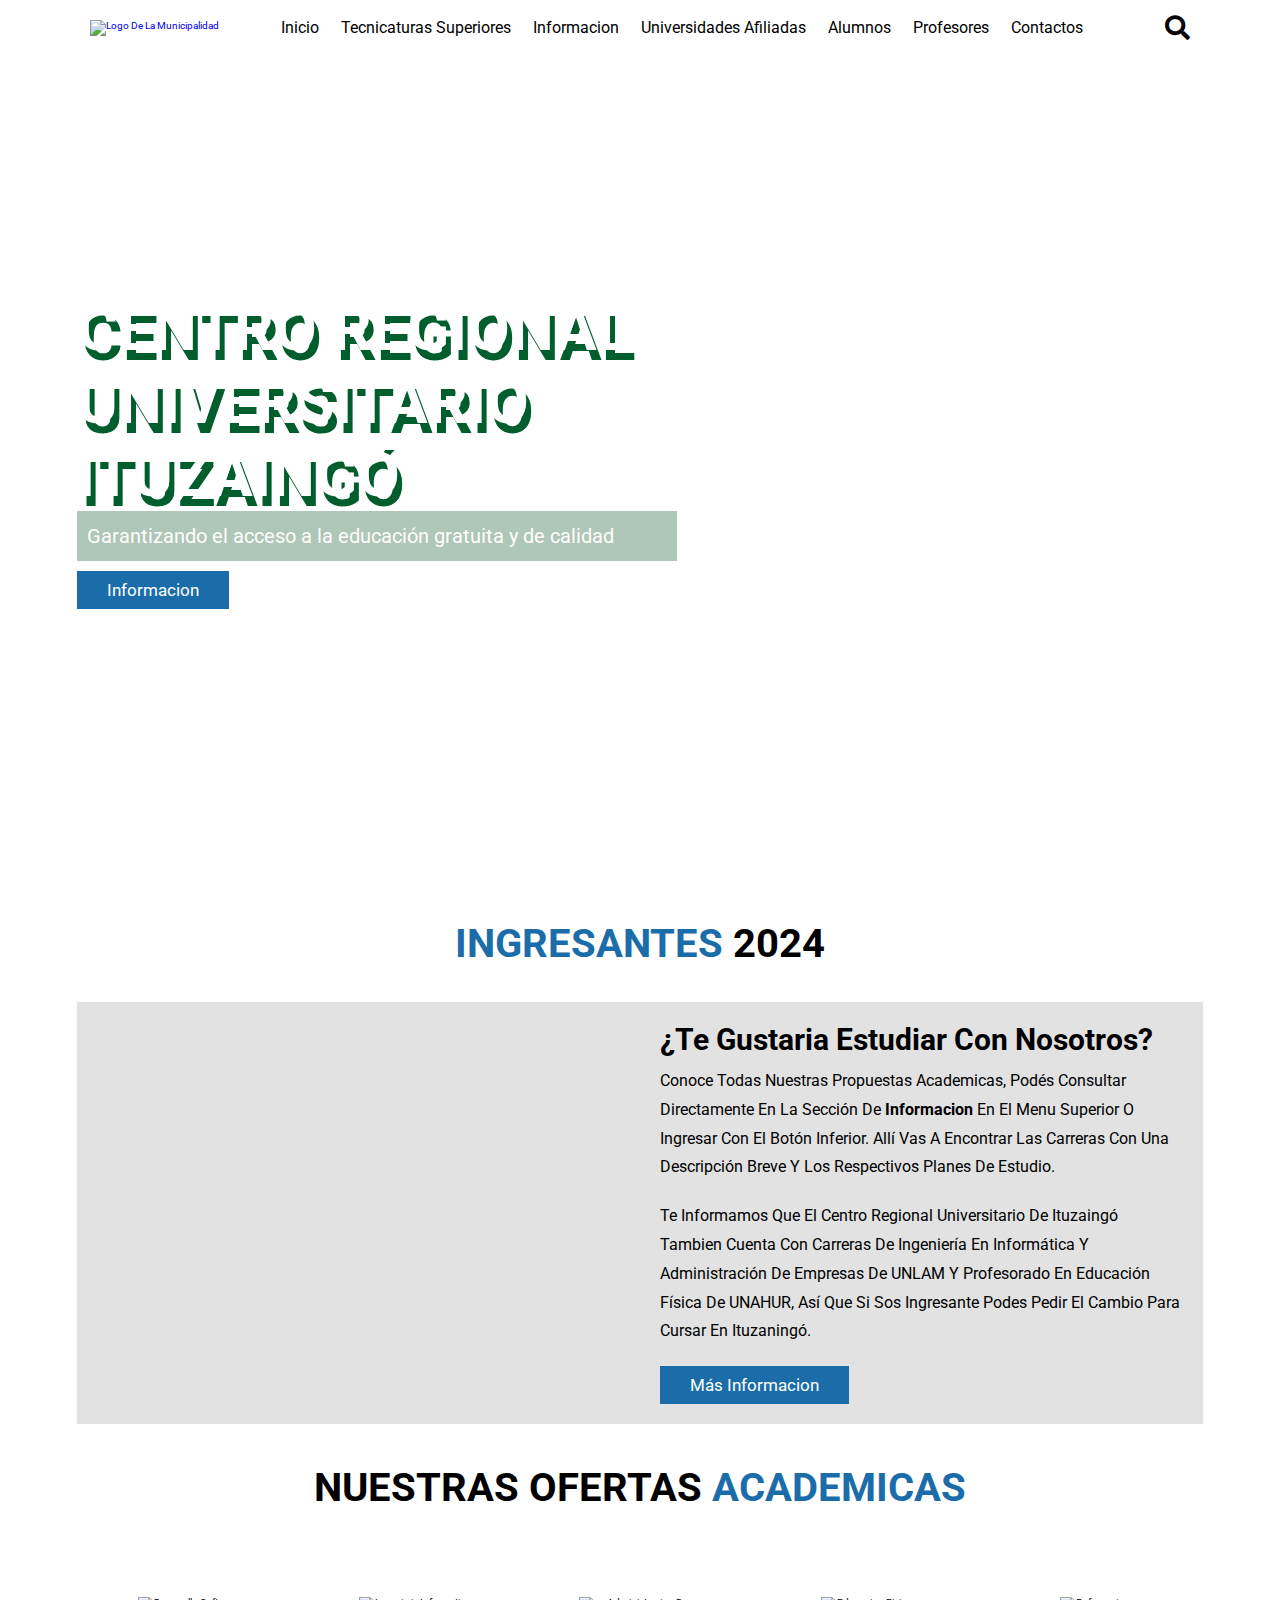
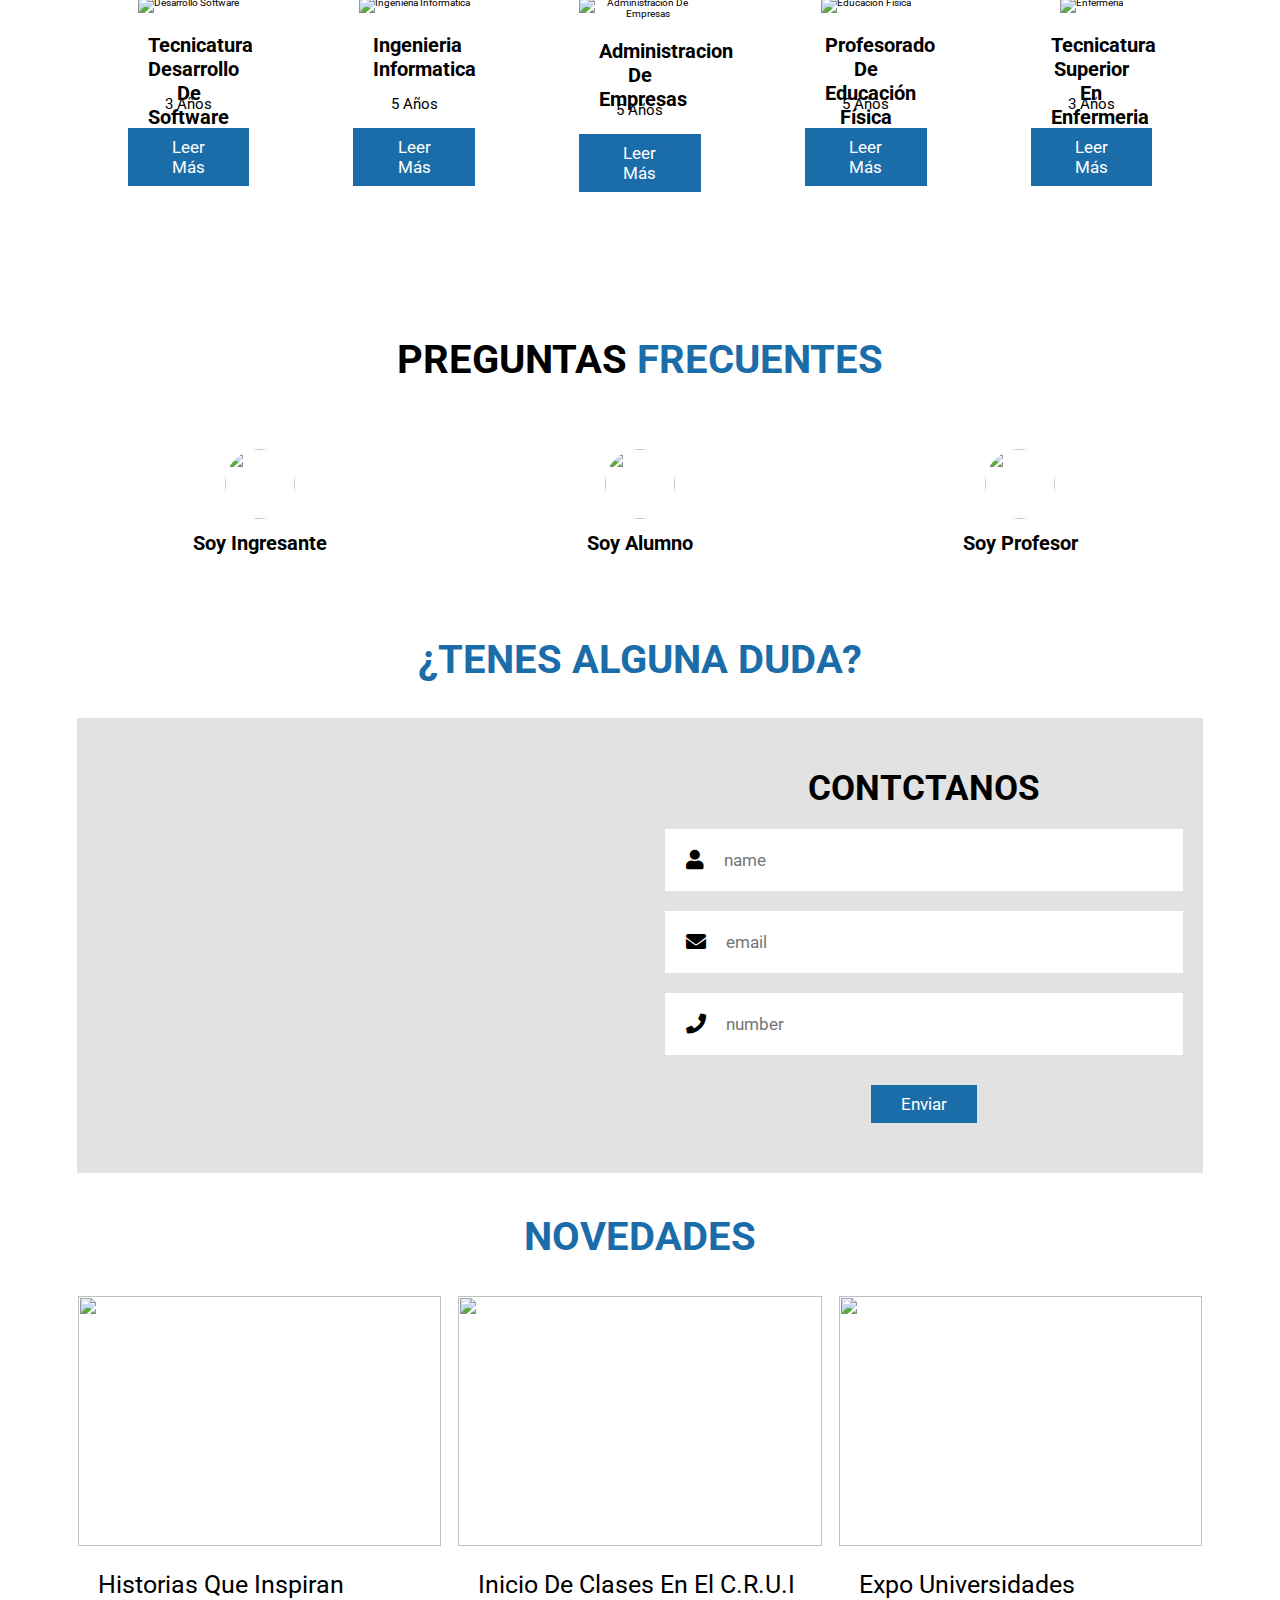
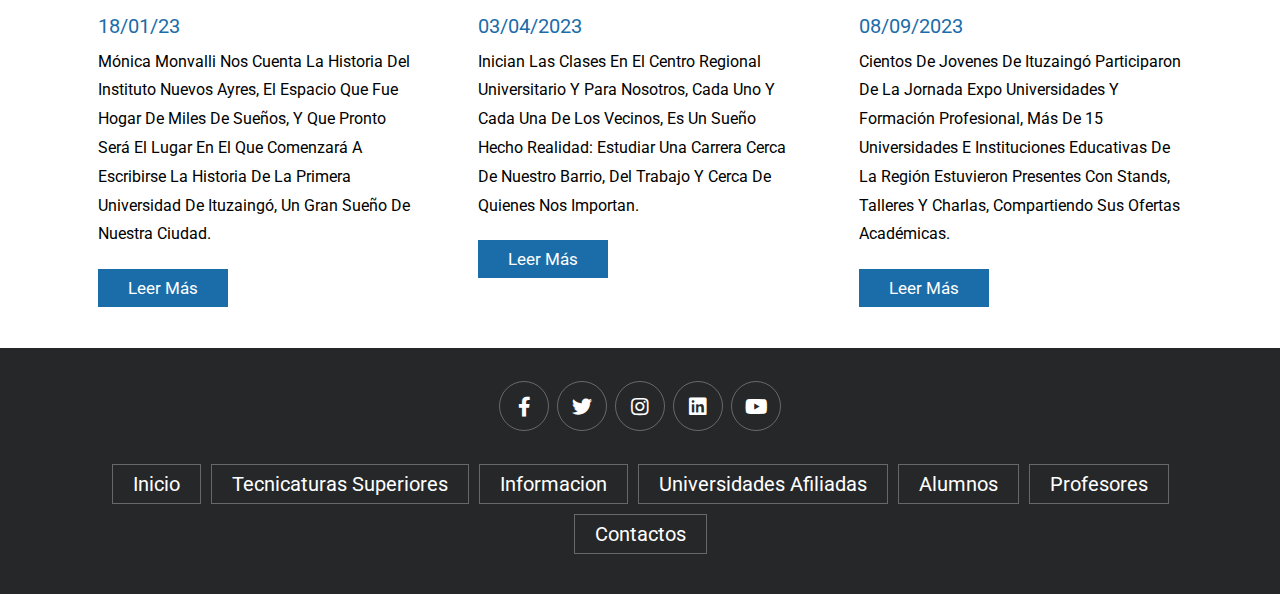
==== index.html @ 2aca9560 "commit" ====
<!DOCTYPE html>
<html lang="en">
<head>
    <meta charset="UTF-8">
    <meta name="viewport" content="width=device-width, initial-scale=1.0">
    <title>Centro Regional Universitario Ituzaingo</title>

    <link rel="stylesheet" href="https://cdnjs.cloudflare.com/ajax/libs/font-awesome/5.15.4/css/all.min.css">
    <link rel="stylesheet" href="style.css">
    <link rel="stylesheet" href="https://icofont.com/license/">

</head>
<body>
    
<header class="header">

    <a href="#" class="logo">
        <img src="images/escudo.png" alt=" logo de la municipalidad">
    </a>

    <nav class="navbar">
        <a href="#home">Inicio</a>
        <a href="#tec">Tecnicaturas superiores</a>
        <a href="#info">Informacion</a>
        <a href="#univ">Universidades afiliadas</a>
        <a href="#alum">Alumnos</a>
        <a href="#prof">Profesores</a>
        <a href="#contact">Contactos</a>
       
    </nav>

    <div class="icons">
        <div class="fas fa-search" id="search-btn"></div>
        <div class="fas fa-bars" id="menu-btn"></div>
    </div>

    <div class="search-form">
        <input type="search" id="search-box" placeholder="¿Qué estas buscando?">
        <label for="search-box" class="fas fa-search"></label>
    </div>


</header>


<section class="home" id="home">

    <div class="content">
        <h3>CENTRO REGIONAL UNIVERSITARIO ITUZAINGÓ</h3>
        <p>Garantizando el acceso a la educación gratuita y de calidad</p>
        <a href="#" class="btn">Informacion</a>
    </div>

</section>


<section class="about" id="about">

    <h1 class="heading"> <span>Ingresantes</span> 2024 </h1>

    <div class="row">

        <div class="image">
            <img src="images/universidad_itu.jpeg" alt="">
        </div>

        <div class="content">
            <h3>¿Te gustaria estudiar con nosotros?</h3>
           
            <p>Conoce todas nuestras propuestas academicas, podés consultar directamente en la sección de <strong>Informacion</strong> en el menu superior o ingresar con el botón inferior. Allí vas a encontrar las carreras con una descripción breve y los respectivos planes de estudio.</p>
            <p>Te informamos que El Centro Regional Universitario de Ituzaingó tambien cuenta con carreras de Ingeniería en Informática y Administración de Empresas de UNLAM y Profesorado en Educación Física de UNAHUR, así que si sos ingresante podes pedir el cambio para cursar en Ituzaningó.</p>
            <a href="#" class="btn">Más informacion</a>
        </div>

    </div>

</section>


<section class="menu" id="menu">

    <h1 class="heading"> Nuestras Ofertas <span>Academicas</span> </h1>

    <div class="box-container">

        <div class="box">
            <img src="images/Desarrollo-de-software-metodologias-importantes-1024x683.jpg" alt="desarrollo software">
            <h3>Tecnicatura Desarrollo de Software</h3>
            <div class="price">3 años</div>
            <a href="#" class="btn">Leer más</a>
        </div>

        <div class="box">
            <img src="images/informatica.jpg" alt="ingenieria informatica">
            <h3>Ingenieria Informatica</h3>
            <div class="price">5 años</div>
            <a href="#" class="btn">Leer más</a>
        </div>

        <div class="box">
            <img src="images/administracion_de_empresas_01.jpg" alt="administracion de empresas">
            <h3>Administracion de Empresas</h3>
            <div class="price">5 años</div>
            <a href="#" class="btn">Leer más</a>
        </div>

        <div class="box">
            <img src="images/edu_fisica.jpg" alt="educacion fisica">
            <h3>Profesorado de educación física</h3>
            <div class="price"> 5 años</div>
            <a href="#" class="btn">Leer más</a>
        </div>

        <div class="box">
            <img src="images/enfermeria.jpg" alt="enfermeria">
            <h3>Tecnicatura Superior en Enfermeria</h3>
            <div class="price">3 años</div>
            <a href="#" class="btn">Leer más</a>
        </div>

  
    </div>

</section>



<section class="quest" id="quest">

    <h1 class="heading"> Preguntas <span>Frecuentes</span> </h1>

    <div class="box-container">

        <div class="box">
          
            <img src="images/read-book-alt.svg" class="user" alt="">
            <h3>Soy Ingresante</h3>
        
        </div>

        <div class="box">
            
            <img src="images/group-students.svg" class="user" alt="">
            <h3>Soy Alumno</h3>
       
        </div>
        
        <div class="box">
           
            <img src="images/woman-in-glasses.svg" class="user" alt="">
            <h3>Soy Profesor</h3>
            
        </div>

    </div>

</section>


<section class="contact" id="contact">

    <h1 class="heading"> <span>¿Tenes alguna duda?</span> </h1>

    <div class="row">

        <iframe class="map" src="https://www.google.com/maps/embed?pb=!1m23!1m12!1m3!1d14733.018375419146!2d-58.663216619312585!3d-34.66968406580504!2m3!1f0!2f0!3f0!3m2!1i1024!2i768!4f13.1!4m8!3e6!4m0!4m5!1s0x95bcc0a1c0153b65%3A0x8a739911364ba4b1!2sLos%20Pozos%20268%2C%20Ituzaing%C3%B3%2C%20Provincia%20de%20Buenos%20Aires!3m2!1d-34.6630073!2d-58.667338!5e0!3m2!1ses-419!2sar!4v1698204479807!5m2!1ses-419!2sar" width="600" height="450" style="border:0;" allowfullscreen="" loading="lazy" referrerpolicy="no-referrer-when-downgrade"></iframe>
      
        <form action="">
            <h3>Contctanos</h3>
            <div class="inputBox">
                <span class="fas fa-user"></span>
                <input type="text" placeholder="name">
            </div>
            <div class="inputBox">
                <span class="fas fa-envelope"></span>
                <input type="email" placeholder="email">
            </div>
            <div class="inputBox">
                <span class="fas fa-phone"></span>
                <input type="number" placeholder="number">
            </div>
            <input type="submit" value="enviar" class="btn">
        </form>

    </div>

</section>


<section class="news" id="news">

    <h1 class="heading"> <span>Novedades</span> </h1>

    <div class="box-container">

        <div class="box">
            <div class="image">
                <img src="images/historia_univ.png" alt="">
            </div>
            <div class="content">
                <a href="#" class="title">Historias que inspiran</a>
                <span>18/01/23</span>
                <p>Mónica Monvalli nos cuenta la historia del Instituto Nuevos Ayres, el espacio que fue hogar de miles de sueños, y que pronto será el lugar en el que comenzará a escribirse la historia de la primera Universidad de Ituzaingó, un gran sueño de nuestra ciudad.</p>
                <a href="#" class="btn">Leer más</a>
            </div>
        </div>

        <div class="box">
            <div class="image">
                <img src="images/crui.jpg" alt="">
            </div>
            <div class="content">
                <a href="#" class="title">Inicio de clases en el C.R.U.I</a>
                <span>03/04/2023</span>
                <p>Inician las clases en el Centro Regional Universitario y para nosotros, cada uno y cada una de los vecinos, es un sueño hecho realidad: estudiar una carrera cerca de nuestro barrio, del trabajo y cerca de quienes nos importan.</p>
                <a href="#" class="btn">Leer más</a>
            </div>
        </div>

        <div class="box">
            <div class="image">
                <img src="images/EXPO.jpeg" alt="">
            </div>
            <div class="content">
                <a href="#" class="title">Expo Universidades</a>
                <span>08/09/2023</span>
                <p> Cientos de jovenes de Ituzaingó participaron de la jornada Expo Universidades y Formación Profesional, más de 15 universidades e instituciones educativas de la región estuvieron presentes con stands, talleres y charlas, compartiendo sus ofertas académicas.</p>
                <a href="#" class="btn">Leer más</a>
            </div>
        </div>

    </div>

</section>



<section class="footer">

    <div class="share">
        <a href="#" class="fab fa-facebook-f"></a>
        <a href="#" class="fab fa-twitter"></a>
        <a href="#" class="fab fa-instagram"></a>
        <a href="#" class="fab fa-linkedin"></a>
        <a href="#" class="fab fa-youtube"></a>
    </div>

    <div class="links">
        <a href="#home">Inicio</a>
        <a href="#tec">Tecnicaturas superiores</a>
        <a href="#info">Informacion</a>
        <a href="#univ">Universidades afiliadas</a>
        <a href="#alum">Alumnos</a>
        <a href="#prof">Profesores</a>
        <a href="#contact">Contactos</a>
       
    </div>

   

</section>



<script src="app.js"></script>

</body>
</html>
---- style.css ----
@import url('https://fonts.googleapis.com/css2?family=Roboto:wght@100;300;400;500;700&display=swap');

:root{
    --main-color:rgb(27, 109, 169);
    --white:#e0e0e0ee;
    --bg:#ffffff;
    --border:.1rem solid rgba(255,255,255,.3);
}

*{
    font-family: 'Roboto', sans-serif;
    margin:0; padding:0;
    box-sizing: border-box;
    outline: none; border:none;
    text-decoration: none;
    text-transform: capitalize;
    transition: .2s linear;
}

html{
    font-size: 62.5%;
    overflow-x: hidden;
    scroll-padding-top: 9rem;
    scroll-behavior: smooth;
}

html::-webkit-scrollbar{
    width: .8rem;
}

html::-webkit-scrollbar-track{
    background: transparent;
}

html::-webkit-scrollbar-thumb{
    background: #fff;
    border-radius: 5rem;
}

body{
    background: var(--bg);
}

section{
    padding:2rem 6%;
}

.heading{
    text-align: center;
    color:#000000;
    text-transform: uppercase;
    padding-bottom: 3.5rem;
    font-size: 4rem;
}

.heading span{
    color:var(--main-color);
    text-transform: uppercase;
}

.btn{
    margin-top: 1rem;
    display: inline-block;
    padding:.9rem 3rem;
    font-size: 1.7rem;
    color:#ffffff;
    background: var(--main-color);
    cursor: pointer;
}

.btn:hover{
    letter-spacing: .2rem;
    background-color:  #75b32a;
}

.header{
    background: var(--bg);
    display: flex;
    align-items: center;
    justify-content: space-between;
    padding:1.5rem 7%;
    border-bottom: var(--border);
    position: fixed;
    top:0; left: 0; right: 0;
    z-index: 1000;
}

.header .logo img{
    height: 6rem;
}

.header .navbar a{
    margin:0 1rem;
    font-size: 1.6rem;
    color:#000000;
}

.header .navbar a:hover{
    color:var(--main-color);
    border-bottom: .1rem solid var(--main-color);
    padding-bottom: .5rem;
}

.header .icons div{
    color:#000000;
    cursor: pointer;
    font-size: 2.5rem;
    margin-left: 2rem;
}

.header .icons div:hover{
    color:var(--main-color);
}

#menu-btn{
    display: none;
}

.header .search-form{
    position: absolute;
    top:115%; right: 7%;
    background: #fff;
    width: 50rem;
    height: 5rem;
    display: flex;
    align-items: center;
    transform: scaleY(0);
    transform-origin: top;
}

.header .search-form.active{
    transform: scaleY(1);
}

.header .search-form input{
    height: 100%;
    width: 100%;
    font-size: 1.6rem;
    color:var(--white);
    padding:1rem;
    text-transform: none;
}

.header .search-form label{
    cursor: pointer;
    font-size: 2.2rem;
    margin-right: 1.5rem;
    color:var(--white);
}

.header .search-form label:hover{
    color:var(--main-color);
}



.home{
    min-height: 100vh;
    display: flex;
    align-items: center;
    background:url(../images/univ_portada.png) no-repeat;
    background-size: cover;
    background-position: center;
}

.home .content{
    max-width: 60rem;
   
}

.home .content h3{
    font-size: 6.2rem;
    text-transform:uppercase;
    text-shadow: 5px 10px  #005d2c;
    color:#fff;
   
}

.home .content p{
    font-size: 2rem;
    text-transform:initial;
    line-height: 1.5;
    padding:1rem ;
    color:#fffcfc;
    background-color: rgba(2, 82, 35, 0.322);
    
}

.about .row{
    display: flex;
    align-items: center;
    background:var(--white);
    flex-wrap: wrap;
}

.about .row .image{
    flex:1 1 45rem;
}

.about .row .image img{
    width: 100%;
}
.about .row .content{
    flex:1 1 45rem;
    padding:2rem;
}

.about .row .content h3{
    font-size: 3rem;
    color:#000000;
}

.about .row .content p{
    font-size: 1.6rem;
    color:#000000;
    padding:1rem 0;
    line-height: 1.8;
}

.menu .box-container{
    display: grid;
    grid-template-columns: repeat(auto-fit, minmax(20rem, 1fr));
    gap:.2rem;
  
}

.menu .box-container .box{
    padding:5rem;
    text-align: center;
    border:var(--border);
    overflow: hidden;
  
}

.menu .box-container .box img{
    height: 12rem;
  
}

.menu .box-container .box h3{
    color:#000000;
    font-size: 2rem;
    padding:2rem;
    box-sizing: content-box;
    height: 15%;
    text-align: center;
}

.menu .box-container .box .price{
    color:#000000;
    font-size: 1.5rem;
    padding:.5rem 0;
    
}    


.quest .box-container{
    display: grid;
    grid-template-columns: repeat(auto-fit, minmax(30rem, 1fr));
    gap:1.5rem;
    cursor: pointer;
}

.quest .box-container .box{
    border:var(--border);
    text-align: center;
    padding:3rem 2rem;
}

.quest .box-container .box p{
    font-size: 1.5rem;
    line-height: 1.8;
    color:#ccc;
    padding:2rem 0;
}

.quest .box-container .box .user{
    height: 7rem;
    width: 7rem;
    border-radius: 50%;
    object-fit: cover;
}

.quest .box-container .box h3{
    padding:1rem 0;
    font-size: 2rem;
    color:#000000;
}



.contact .row{
    display: flex;
    background:var(--white);
    flex-wrap: wrap;
    gap:1rem;
}

.contact .row .map{
    flex:1 1 45rem;
    width: 100%;
    object-fit: cover;
}

.contact .row form{
    flex:1 1 45rem;
    padding:5rem 2rem;
    text-align: center;
}

.contact .row form h3{
    text-transform: uppercase;
    font-size: 3.5rem;
    color: #000000;
}

.contact .row form .inputBox{
    display: flex;
    align-items: center;
    margin-top: 2rem;
    margin-bottom: 2rem;
    background:var(--bg);
    border:var(--border);
}

.contact .row form .inputBox span{
    color:#000000;
    font-size: 2rem;
    padding-left: 2rem;
}

.contact .row form .inputBox input{
    width: 100%;
    padding:2rem;
    font-size: 1.7rem;
    color:#000000;
    text-transform: none;
    background:none;
}

.news .box-container{
    display: grid;
    grid-template-columns: repeat(auto-fit, minmax(30rem, 1fr));
    gap:1.5rem;
}

.news .box-container .box{
    border:var(--border);    
}

.news .box-container .box .image{
    height: 25rem;
    overflow:hidden;
    width: 100%;
}

.news .box-container .box .image img{
    height: 100%;
    object-fit: cover;
    width: 100%;
}

.news .box-container .box:hover .image img{
    transform: scale(1.2);
}

.news .box-container .box .content{
    padding:2rem;
}

.news .box-container .box .content .title{
    font-size: 2.5rem;
    line-height: 1.5;
    color:#000000;
}

.news .box-container .box .content .title:hover{
    color:var(--main-color);
}

.news .box-container .box .content span{
    color:var(--main-color);
    display: block;
    padding-top: 1rem;
    font-size: 2rem;
}

.news .box-container .box .content p{
    font-size: 1.6rem;
    line-height: 1.8;
    color:#000000;
    padding:1rem 0;
}

.footer{
    background:rgb(38, 39, 41);
    text-align: center;
}

.footer .share{
    padding:1rem 0;
}

.footer .share a{
    height: 5rem;
    width: 5rem;
    line-height: 5rem;
    font-size: 2rem;
    color:#fff;
    border:var(--border);
    margin:.3rem;
    border-radius: 50%;
}

.footer .share a:hover{
    background-color: var(--main-color);
}

.footer .links{
    display: flex;
    justify-content: center;
    flex-wrap: wrap;
    padding:2rem 0;
    gap:1rem;
}

.footer .links a{
    padding:.7rem 2rem;
    color:#fff;
    border:var(--border);
    font-size: 2rem;
}

.footer .links a:hover{
    background:var(--main-color);
}

.footer .credit{
    font-size: 2rem;
    color:#fff;
    font-weight: lighter;
    padding:1.5rem;
}

.footer .credit span{
    color:var(--main-color);
}













/* media queries  */
@media (max-width:991px){

    html{
        font-size: 55%;
    }

    .header{
        padding:1.5rem 2rem;
    }

    section{
        padding:2rem;
    }
    

}

@media (max-width:768px){

    #menu-btn{
        display: inline-block;
    }

    .header .navbar{
        position: absolute;
        top:100%; right: -100%;
        background: #fff;
        width: 30rem;
        height: calc(100vh - 9.5rem);
    }

    .header .navbar.active{
        right:0;
    }

    .header .navbar a{
        color:var(--white);
        display: block;
        margin:1.5rem;
        padding:.5rem;
        font-size: 2rem;
    }

    .header .search-form{
        width: 90%;
        right: 2rem;
    }

    .home{
        background-position: left;
        justify-content: center;
        text-align: center;
    }

    .home .content h3{
        font-size: 4.5rem;
    }

    .home .content p{
        font-size: 1.5rem;
    }

}

@media (max-width:450px){

    html{
        font-size: 50%;
    }

}
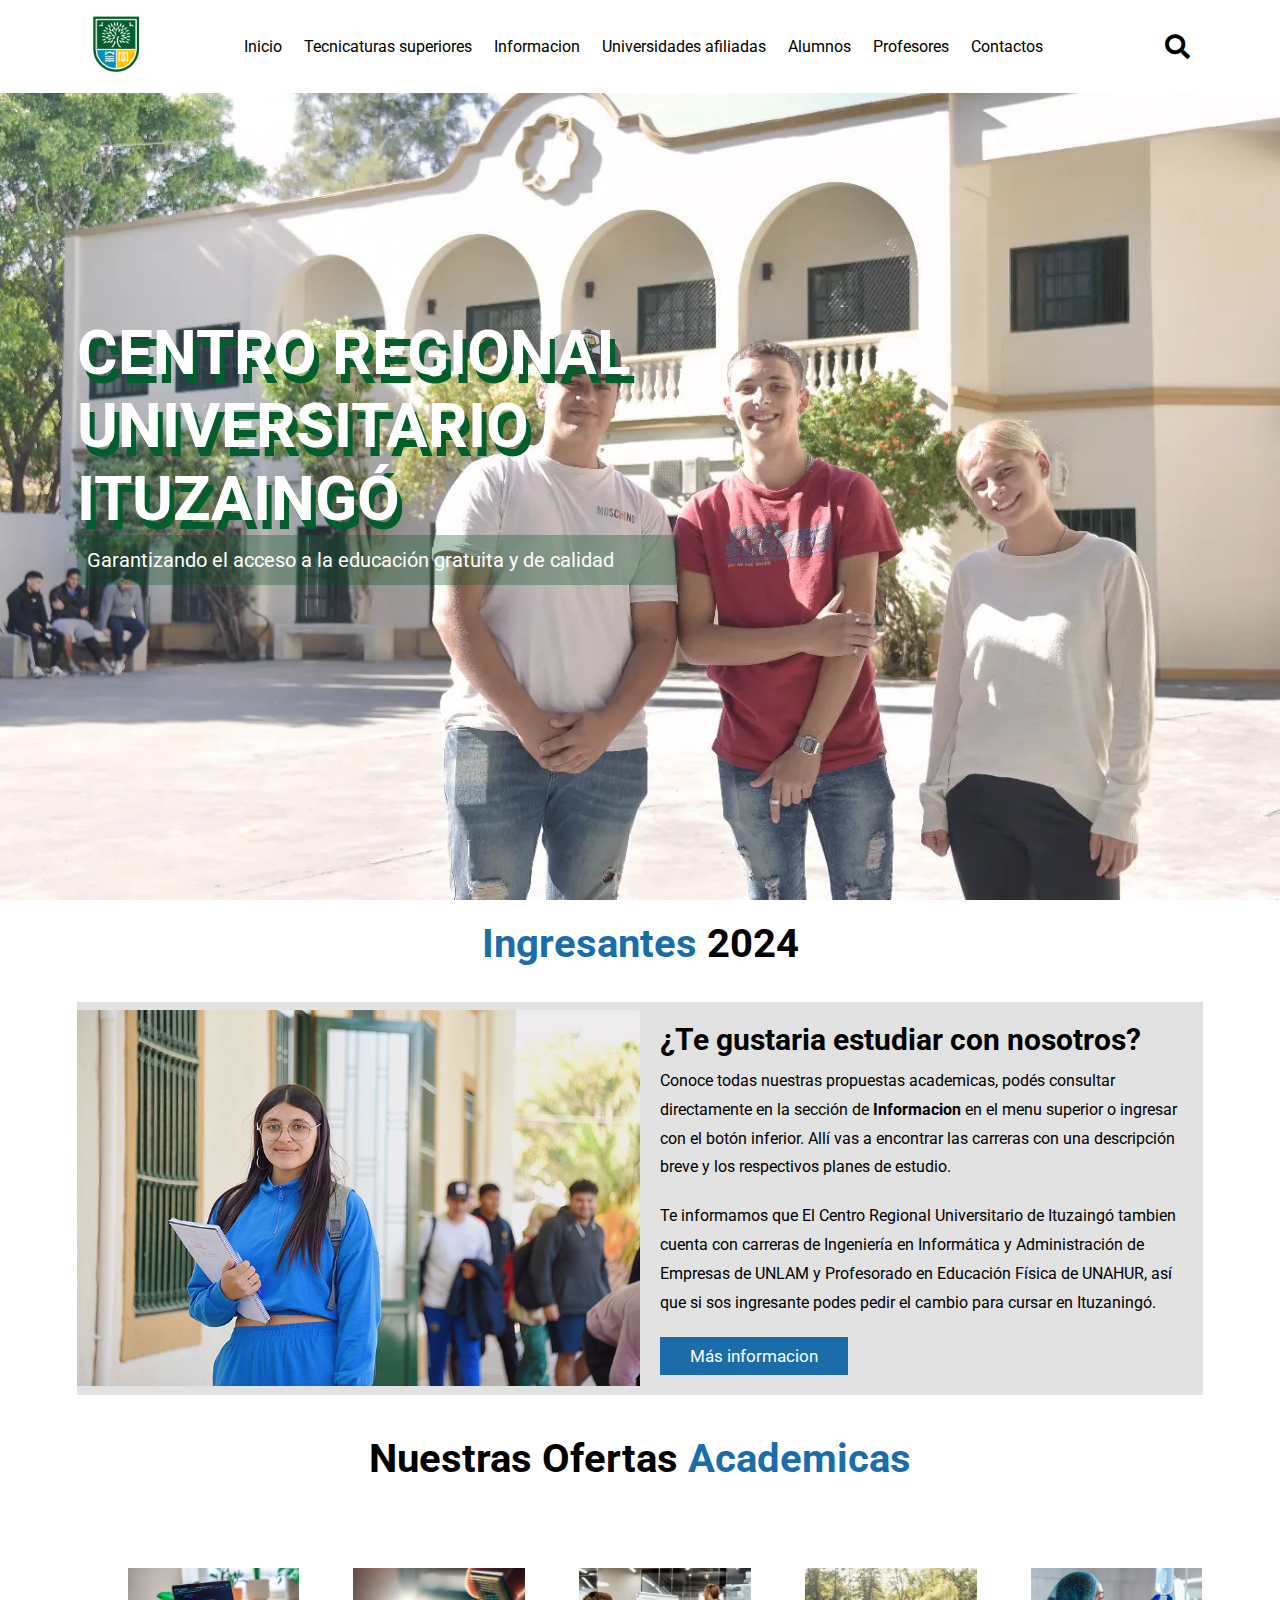
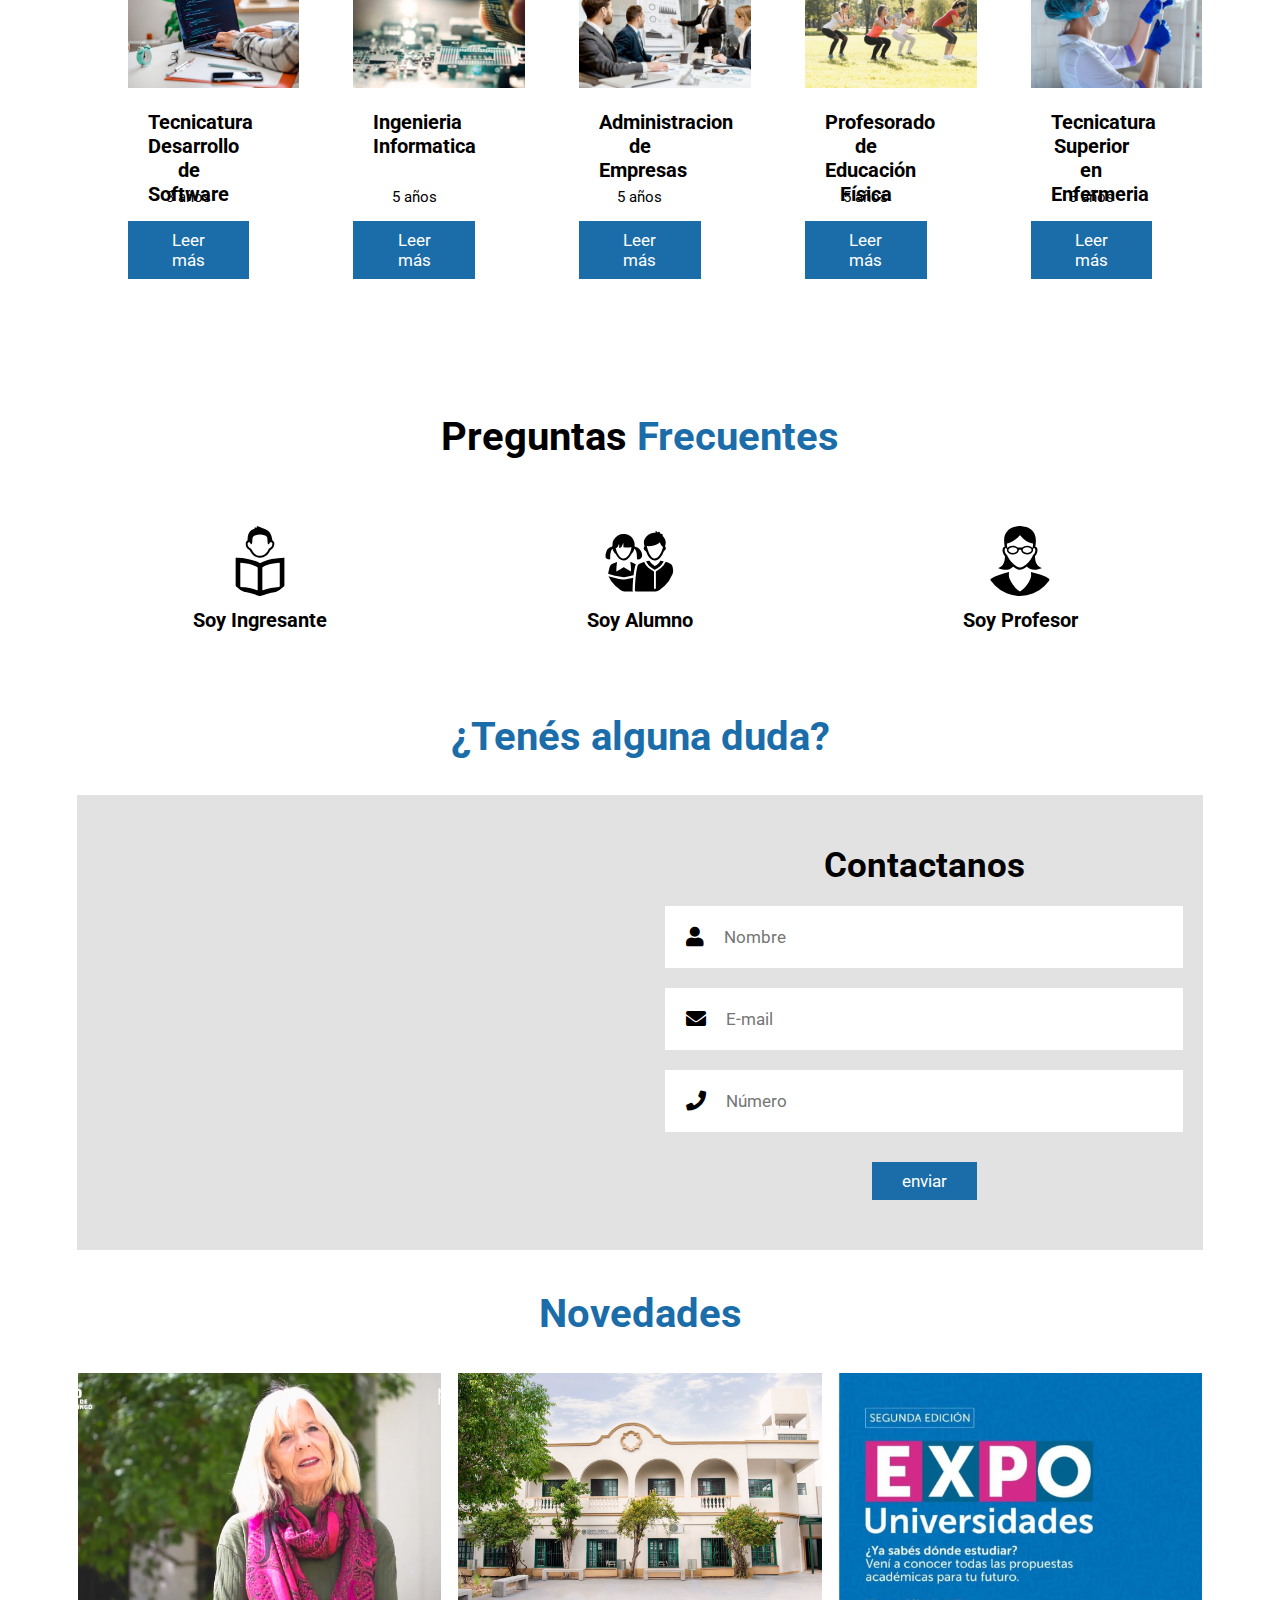
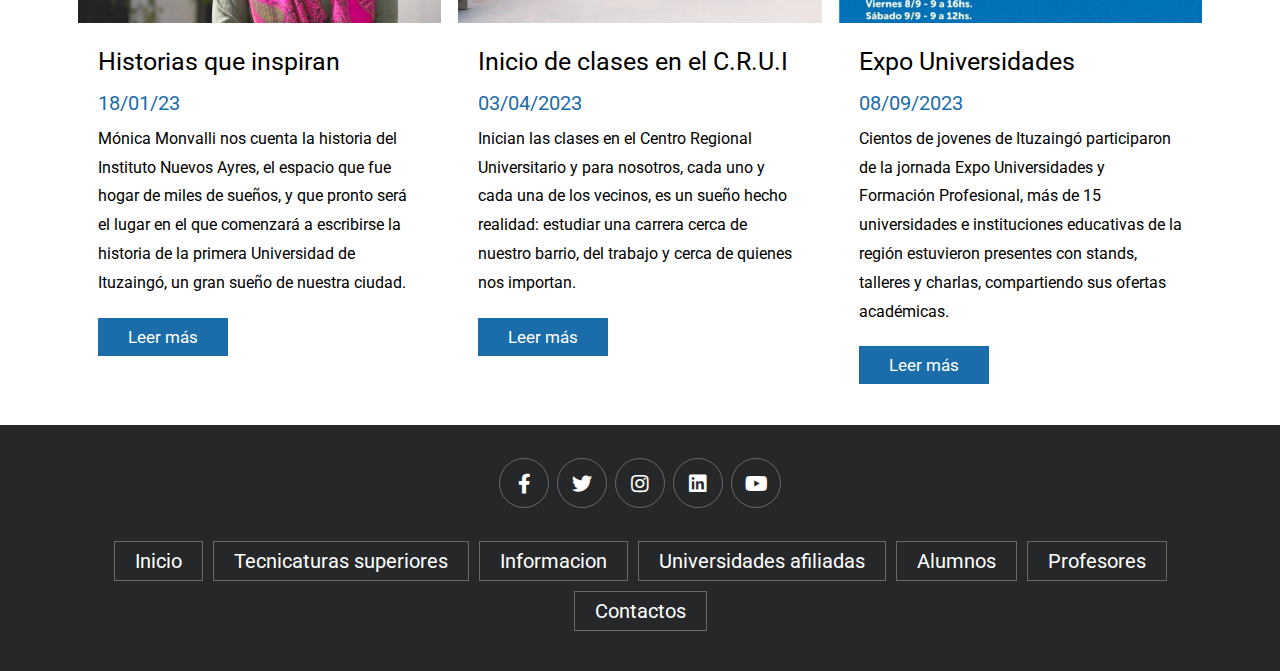
==== commit ee7dad51: "salve" ====
--- a/index.html
+++ b/index.html
@@ -3,7 +3,7 @@
 <head>
     <meta charset="UTF-8">
     <meta name="viewport" content="width=device-width, initial-scale=1.0">
-    <title>Centro Regional Universitario Ituzaingo</title>
+    <title>Centro Regional Universitario Ituzaingó</title>
 
     <link rel="stylesheet" href="https://cdnjs.cloudflare.com/ajax/libs/font-awesome/5.15.4/css/all.min.css">
     <link rel="stylesheet" href="style.css">
@@ -14,19 +14,18 @@
     
 <header class="header">
 
-    <a href="#" class="logo">
+    <a href="index.html" class="logo">
         <img src="images/escudo.png" alt=" logo de la municipalidad">
     </a>
 
     <nav class="navbar">
         <a href="#home">Inicio</a>
-        <a href="#tec">Tecnicaturas superiores</a>
-        <a href="#info">Informacion</a>
-        <a href="#univ">Universidades afiliadas</a>
+        <a href="tecnicaturas.html">Tecnicaturas superiores</a>
+        <a href="informacion.html">Informacion</a>
+        <a href="universidades-afiliadas.html">Universidades afiliadas</a>
         <a href="#alum">Alumnos</a>
         <a href="#prof">Profesores</a>
         <a href="#contact">Contactos</a>
-       
     </nav>
 
     <div class="icons">
@@ -48,7 +47,7 @@
     <div class="content">
         <h3>CENTRO REGIONAL UNIVERSITARIO ITUZAINGÓ</h3>
         <p>Garantizando el acceso a la educación gratuita y de calidad</p>
-        <a href="#" class="btn">Informacion</a>
+     
     </div>
 
 </section>
@@ -69,7 +68,7 @@
            
             <p>Conoce todas nuestras propuestas academicas, podés consultar directamente en la sección de <strong>Informacion</strong> en el menu superior o ingresar con el botón inferior. Allí vas a encontrar las carreras con una descripción breve y los respectivos planes de estudio.</p>
             <p>Te informamos que El Centro Regional Universitario de Ituzaingó tambien cuenta con carreras de Ingeniería en Informática y Administración de Empresas de UNLAM y Profesorado en Educación Física de UNAHUR, así que si sos ingresante podes pedir el cambio para cursar en Ituzaningó.</p>
-            <a href="#" class="btn">Más informacion</a>
+            <a href="informacion.html" class="btn">Más informacion</a>
         </div>
 
     </div>
@@ -106,7 +105,7 @@
 
         <div class="box">
             <img src="images/edu_fisica.jpg" alt="educacion fisica">
-            <h3>Profesorado de educación física</h3>
+            <h3>Profesorado de Educación Física</h3>
             <div class="price"> 5 años</div>
             <a href="#" class="btn">Leer más</a>
         </div>
@@ -159,25 +158,25 @@
 
 <section class="contact" id="contact">
 
-    <h1 class="heading"> <span>¿Tenes alguna duda?</span> </h1>
+    <h1 class="heading"> <span>¿Tenés alguna duda?</span> </h1>
 
     <div class="row">
 
         <iframe class="map" src="https://www.google.com/maps/embed?pb=!1m23!1m12!1m3!1d14733.018375419146!2d-58.663216619312585!3d-34.66968406580504!2m3!1f0!2f0!3f0!3m2!1i1024!2i768!4f13.1!4m8!3e6!4m0!4m5!1s0x95bcc0a1c0153b65%3A0x8a739911364ba4b1!2sLos%20Pozos%20268%2C%20Ituzaing%C3%B3%2C%20Provincia%20de%20Buenos%20Aires!3m2!1d-34.6630073!2d-58.667338!5e0!3m2!1ses-419!2sar!4v1698204479807!5m2!1ses-419!2sar" width="600" height="450" style="border:0;" allowfullscreen="" loading="lazy" referrerpolicy="no-referrer-when-downgrade"></iframe>
       
         <form action="">
-            <h3>Contctanos</h3>
+            <h3>Contactanos</h3>
             <div class="inputBox">
                 <span class="fas fa-user"></span>
-                <input type="text" placeholder="name">
+                <input type="text" placeholder="Nombre">
             </div>
             <div class="inputBox">
                 <span class="fas fa-envelope"></span>
-                <input type="email" placeholder="email">
+                <input type="email" placeholder="E-mail">
             </div>
             <div class="inputBox">
                 <span class="fas fa-phone"></span>
-                <input type="number" placeholder="number">
+                <input type="number" placeholder="Número">
             </div>
             <input type="submit" value="enviar" class="btn">
         </form>
@@ -198,7 +197,7 @@
                 <img src="images/historia_univ.png" alt="">
             </div>
             <div class="content">
-                <a href="#" class="title">Historias que inspiran</a>
+                <a href="novedades.html" class="title">Historias que inspiran</a>
                 <span>18/01/23</span>
                 <p>Mónica Monvalli nos cuenta la historia del Instituto Nuevos Ayres, el espacio que fue hogar de miles de sueños, y que pronto será el lugar en el que comenzará a escribirse la historia de la primera Universidad de Ituzaingó, un gran sueño de nuestra ciudad.</p>
                 <a href="#" class="btn">Leer más</a>
@@ -210,7 +209,7 @@
                 <img src="images/crui.jpg" alt="">
             </div>
             <div class="content">
-                <a href="#" class="title">Inicio de clases en el C.R.U.I</a>
+                <a href="novedades.html" class="title">Inicio de clases en el C.R.U.I</a>
                 <span>03/04/2023</span>
                 <p>Inician las clases en el Centro Regional Universitario y para nosotros, cada uno y cada una de los vecinos, es un sueño hecho realidad: estudiar una carrera cerca de nuestro barrio, del trabajo y cerca de quienes nos importan.</p>
                 <a href="#" class="btn">Leer más</a>
@@ -222,10 +221,10 @@
                 <img src="images/EXPO.jpeg" alt="">
             </div>
             <div class="content">
-                <a href="#" class="title">Expo Universidades</a>
+                <a href="novedades.html" class="title">Expo Universidades</a>
                 <span>08/09/2023</span>
                 <p> Cientos de jovenes de Ituzaingó participaron de la jornada Expo Universidades y Formación Profesional, más de 15 universidades e instituciones educativas de la región estuvieron presentes con stands, talleres y charlas, compartiendo sus ofertas académicas.</p>
-                <a href="#" class="btn">Leer más</a>
+                <a href="#contact" class="btn">Leer más</a>
             </div>
         </div>
 
@@ -246,10 +245,10 @@
     </div>
 
     <div class="links">
-        <a href="#home">Inicio</a>
-        <a href="#tec">Tecnicaturas superiores</a>
-        <a href="#info">Informacion</a>
-        <a href="#univ">Universidades afiliadas</a>
+        <a href="index.html">Inicio</a>
+        <a href="tecnicaturas.html">Tecnicaturas superiores</a>
+        <a href="informacion.html">Informacion</a>
+        <a href="universidades-afiliadas.html">Universidades afiliadas</a>
         <a href="#alum">Alumnos</a>
         <a href="#prof">Profesores</a>
         <a href="#contact">Contactos</a>
--- a/style.css
+++ b/style.css
@@ -13,7 +13,6 @@
     box-sizing: border-box;
     outline: none; border:none;
     text-decoration: none;
-    text-transform: capitalize;
     transition: .2s linear;
 }
 
@@ -48,14 +47,12 @@
 .heading{
     text-align: center;
     color:#000000;
-    text-transform: uppercase;
     padding-bottom: 3.5rem;
     font-size: 4rem;
 }
 
 .heading span{
     color:var(--main-color);
-    text-transform: uppercase;
 }
 
 .btn{
@@ -136,7 +133,7 @@
     height: 100%;
     width: 100%;
     font-size: 1.6rem;
-    color:var(--white);
+    color:black;
     padding:1rem;
     text-transform: none;
 }
@@ -145,20 +142,28 @@
     cursor: pointer;
     font-size: 2.2rem;
     margin-right: 1.5rem;
-    color:var(--white);
+    color:black;
 }
 
 .header .search-form label:hover{
     color:var(--main-color);
 }
 
+.portada-info{
+    min-height: 100vh;
+    display: flex;
+    align-items: center;
+    background:url("carreras.jpeg") no-repeat;
+    background-size: cover;
+    background-position: center;
+}
 
 
 .home{
     min-height: 100vh;
     display: flex;
     align-items: center;
-    background:url(../images/univ_portada.png) no-repeat;
+    background:url("univ_portada.png") no-repeat;
     background-size: cover;
     background-position: center;
 }
@@ -170,8 +175,7 @@
 
 .home .content h3{
     font-size: 6.2rem;
-    text-transform:uppercase;
-    text-shadow: 5px 10px  #005d2c;
+    text-shadow: 5px 9px  #005d2c;
     color:#fff;
    
 }
@@ -185,6 +189,21 @@
     background-color: rgba(2, 82, 35, 0.322);
     
 }
+.info p{
+    font-size: 1.6rem;
+    text-transform:initial;
+    line-height: 1.5;
+    padding:1rem ;
+}
+
+.info h1{
+    
+    padding:1rem;
+    font-size: 2rem;
+    color:#000000;
+    
+}
+
 
 .about .row{
     display: flex;
@@ -309,7 +328,6 @@
 }
 
 .contact .row form h3{
-    text-transform: uppercase;
     font-size: 3.5rem;
     color: #000000;
 }
@@ -485,7 +503,7 @@
     .header .navbar{
         position: absolute;
         top:100%; right: -100%;
-        background: #fff;
+        background: #ffffff;
         width: 30rem;
         height: calc(100vh - 9.5rem);
     }
@@ -495,7 +513,7 @@
     }
 
     .header .navbar a{
-        color:var(--white);
+        color:black;
         display: block;
         margin:1.5rem;
         padding:.5rem;
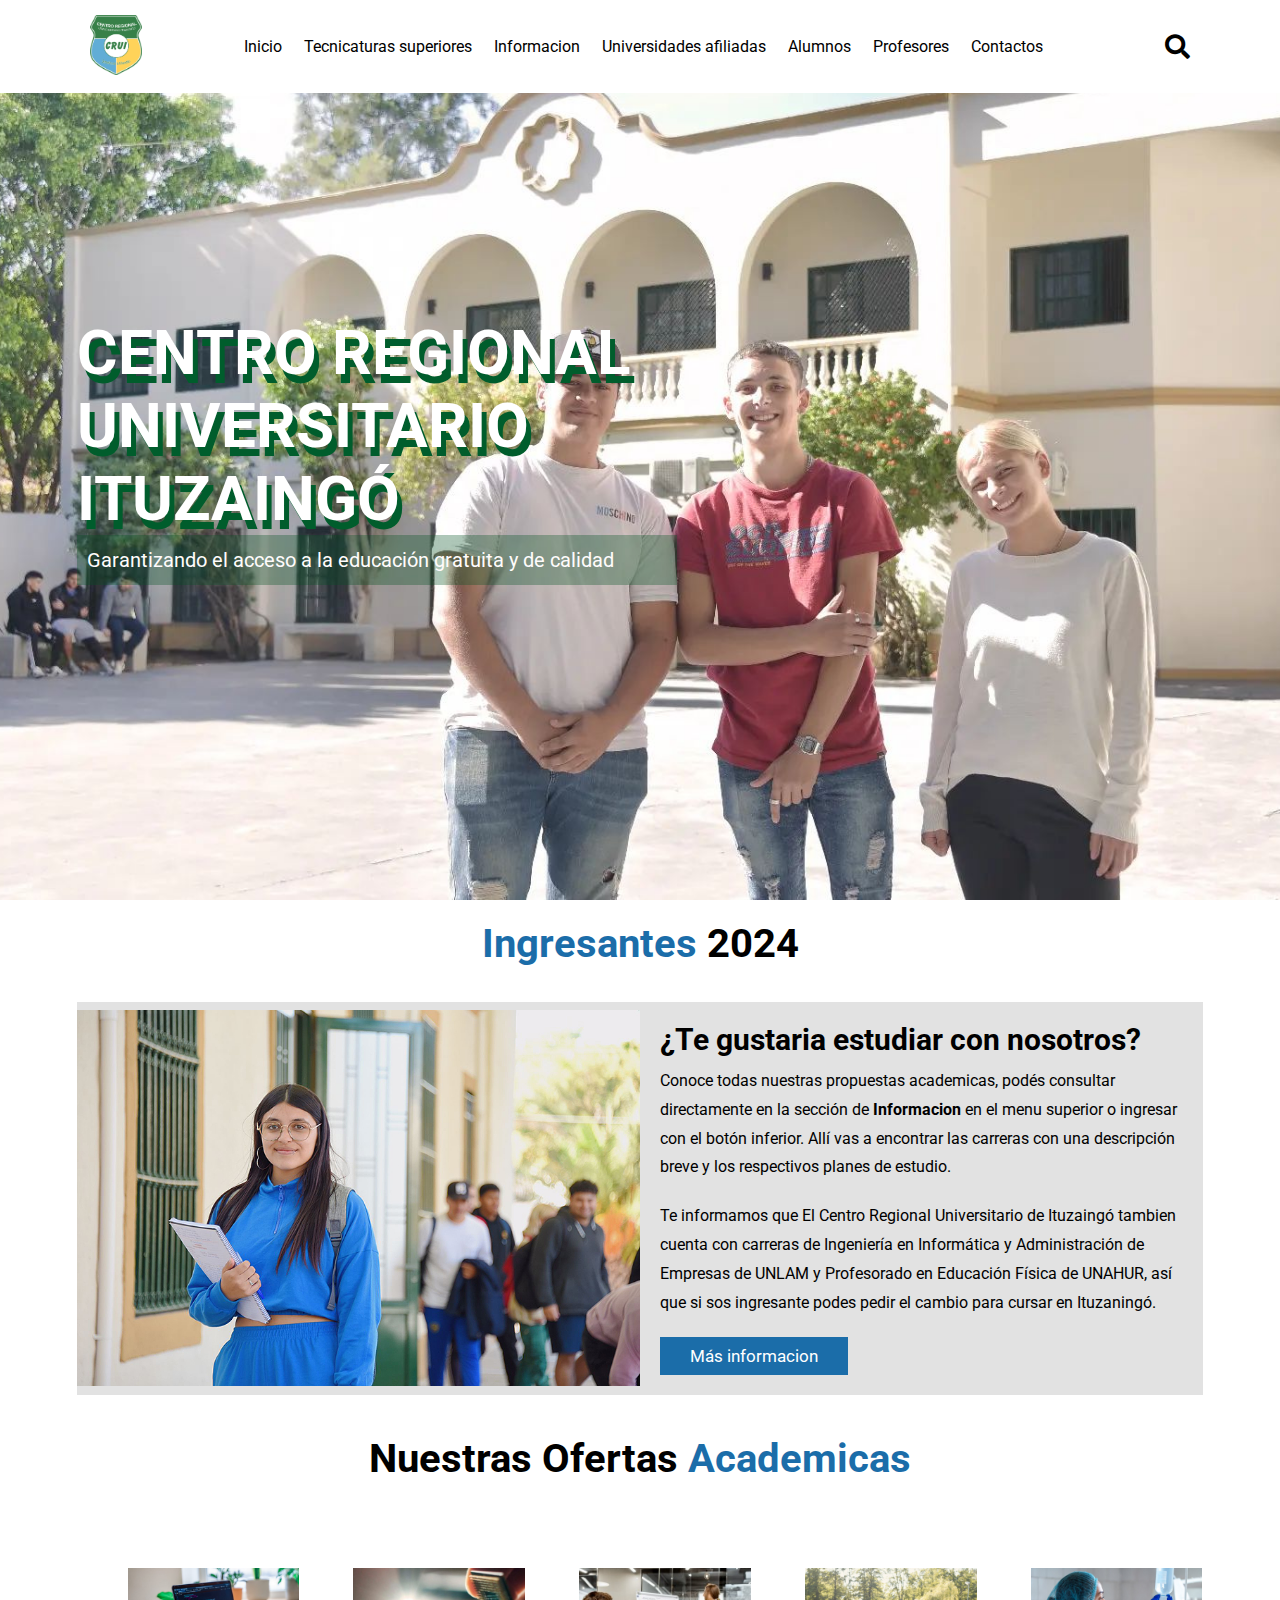
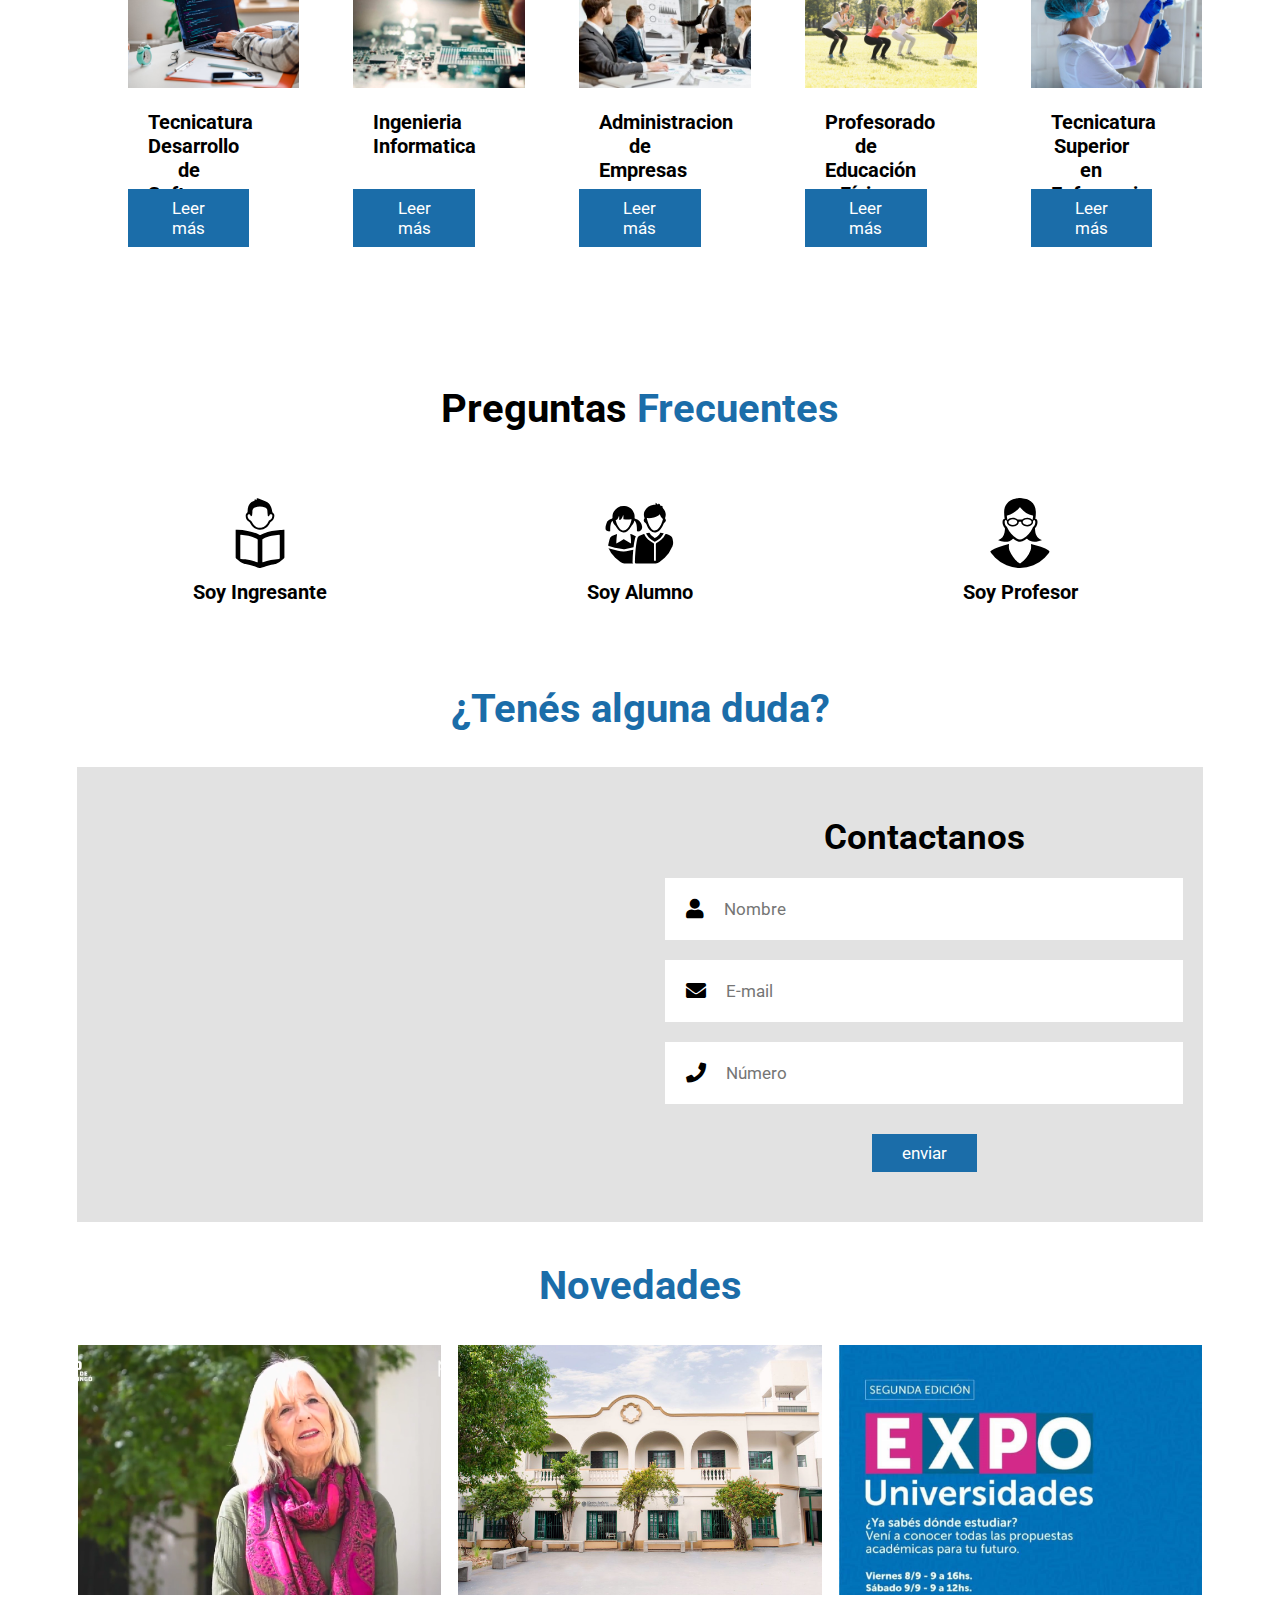
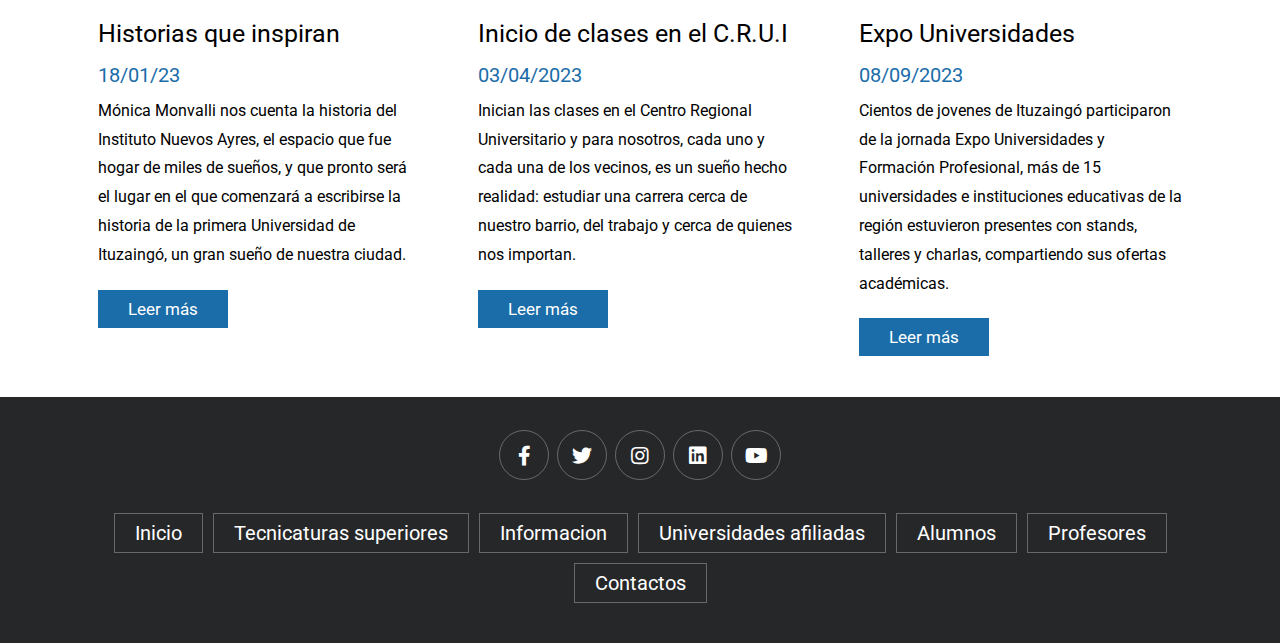
==== commit d79cc573: "actu imagen de home" ====
--- a/index.html
+++ b/index.html
@@ -85,35 +85,35 @@
         <div class="box">
             <img src="images/Desarrollo-de-software-metodologias-importantes-1024x683.jpg" alt="desarrollo software">
             <h3>Tecnicatura Desarrollo de Software</h3>
-            <div class="price">3 años</div>
+            
             <a href="#" class="btn">Leer más</a>
         </div>
 
         <div class="box">
             <img src="images/informatica.jpg" alt="ingenieria informatica">
             <h3>Ingenieria Informatica</h3>
-            <div class="price">5 años</div>
+            
             <a href="#" class="btn">Leer más</a>
         </div>
 
         <div class="box">
             <img src="images/administracion_de_empresas_01.jpg" alt="administracion de empresas">
             <h3>Administracion de Empresas</h3>
-            <div class="price">5 años</div>
+            
             <a href="#" class="btn">Leer más</a>
         </div>
 
         <div class="box">
             <img src="images/edu_fisica.jpg" alt="educacion fisica">
             <h3>Profesorado de Educación Física</h3>
-            <div class="price"> 5 años</div>
+            
             <a href="#" class="btn">Leer más</a>
         </div>
 
         <div class="box">
             <img src="images/enfermeria.jpg" alt="enfermeria">
             <h3>Tecnicatura Superior en Enfermeria</h3>
-            <div class="price">3 años</div>
+            
             <a href="#" class="btn">Leer más</a>
         </div>
 
--- a/style.css
+++ b/style.css
@@ -1,121 +1,126 @@
 @import url('https://fonts.googleapis.com/css2?family=Roboto:wght@100;300;400;500;700&display=swap');
 
-:root{
-    --main-color:rgb(27, 109, 169);
-    --white:#e0e0e0ee;
-    --bg:#ffffff;
-    --border:.1rem solid rgba(255,255,255,.3);
-}
-
-*{
+:root {
+    --main-color: rgb(27, 109, 169);
+    --white: #e0e0e0ee;
+    --bg: #ffffff;
+    --border: .1rem solid rgba(255, 255, 255, .3);
+}
+
+* {
     font-family: 'Roboto', sans-serif;
-    margin:0; padding:0;
+    margin: 0;
+    padding: 0;
     box-sizing: border-box;
-    outline: none; border:none;
+    outline: none;
+    border: none;
     text-decoration: none;
     transition: .2s linear;
 }
 
-html{
+html {
     font-size: 62.5%;
     overflow-x: hidden;
     scroll-padding-top: 9rem;
     scroll-behavior: smooth;
 }
 
-html::-webkit-scrollbar{
+html::-webkit-scrollbar {
     width: .8rem;
 }
 
-html::-webkit-scrollbar-track{
+html::-webkit-scrollbar-track {
     background: transparent;
 }
 
-html::-webkit-scrollbar-thumb{
+html::-webkit-scrollbar-thumb {
     background: #fff;
     border-radius: 5rem;
 }
 
-body{
+body {
     background: var(--bg);
 }
 
-section{
-    padding:2rem 6%;
-}
-
-.heading{
+section {
+    padding: 2rem 6%;
+}
+
+.heading {
     text-align: center;
-    color:#000000;
+    color: #000000;
     padding-bottom: 3.5rem;
     font-size: 4rem;
 }
 
-.heading span{
-    color:var(--main-color);
-}
-
-.btn{
+.heading span {
+    color: var(--main-color);
+}
+
+.btn {
     margin-top: 1rem;
     display: inline-block;
-    padding:.9rem 3rem;
+    padding: .9rem 3rem;
     font-size: 1.7rem;
-    color:#ffffff;
+    color: #ffffff;
     background: var(--main-color);
     cursor: pointer;
 }
 
-.btn:hover{
+.btn:hover {
     letter-spacing: .2rem;
-    background-color:  #75b32a;
-}
-
-.header{
+    background-color: #75b32a;
+}
+
+.header {
     background: var(--bg);
     display: flex;
     align-items: center;
     justify-content: space-between;
-    padding:1.5rem 7%;
+    padding: 1.5rem 7%;
     border-bottom: var(--border);
     position: fixed;
-    top:0; left: 0; right: 0;
+    top: 0;
+    left: 0;
+    right: 0;
     z-index: 1000;
 }
 
-.header .logo img{
+.header .logo img {
     height: 6rem;
 }
 
-.header .navbar a{
-    margin:0 1rem;
+.header .navbar a {
+    margin: 0 1rem;
     font-size: 1.6rem;
-    color:#000000;
-}
-
-.header .navbar a:hover{
-    color:var(--main-color);
+    color: #000000;
+}
+
+.header .navbar a:hover {
+    color: var(--main-color);
     border-bottom: .1rem solid var(--main-color);
     padding-bottom: .5rem;
 }
 
-.header .icons div{
-    color:#000000;
+.header .icons div {
+    color: #000000;
     cursor: pointer;
     font-size: 2.5rem;
     margin-left: 2rem;
 }
 
-.header .icons div:hover{
-    color:var(--main-color);
-}
-
-#menu-btn{
+.header .icons div:hover {
+    color: var(--main-color);
+}
+
+#menu-btn {
     display: none;
 }
 
-.header .search-form{
+.header .search-form {
     position: absolute;
-    top:115%; right: 7%;
+    top: 115%;
+    right: 7%;
     background: #fff;
     width: 50rem;
     height: 5rem;
@@ -125,343 +130,345 @@
     transform-origin: top;
 }
 
-.header .search-form.active{
+.header .search-form.active {
     transform: scaleY(1);
 }
 
-.header .search-form input{
+.header .search-form input {
     height: 100%;
     width: 100%;
     font-size: 1.6rem;
-    color:black;
-    padding:1rem;
+    color: black;
+    padding: 1rem;
     text-transform: none;
 }
 
-.header .search-form label{
+.header .search-form label {
     cursor: pointer;
     font-size: 2.2rem;
     margin-right: 1.5rem;
-    color:black;
-}
-
-.header .search-form label:hover{
-    color:var(--main-color);
-}
-
-.portada-info{
+    color: black;
+}
+
+.header .search-form label:hover {
+    color: var(--main-color);
+}
+
+.portada-info {
     min-height: 100vh;
     display: flex;
     align-items: center;
-    background:url("carreras.jpeg") no-repeat;
+    background: url("carreras.jpeg") no-repeat;
     background-size: cover;
     background-position: center;
 }
 
 
-.home{
+.home {
     min-height: 100vh;
     display: flex;
     align-items: center;
-    background:url("univ_portada.png") no-repeat;
+    background: url("univ_portada.png") no-repeat;
     background-size: cover;
     background-position: center;
 }
 
-.home .content{
+.home .content {
     max-width: 60rem;
-   
-}
-
-.home .content h3{
+
+}
+
+.home .content h3 {
     font-size: 6.2rem;
-    text-shadow: 5px 9px  #005d2c;
-    color:#fff;
-   
-}
-
-.home .content p{
-    font-size: 2rem;
-    text-transform:initial;
+    text-shadow: 5px 9px #005d2c;
+    color: #fff;
+
+}
+
+.home .content p {
+    font-size: 2rem;
+    text-transform: initial;
     line-height: 1.5;
-    padding:1rem ;
-    color:#fffcfc;
+    padding: 1rem;
+    color: #fffcfc;
     background-color: rgba(2, 82, 35, 0.322);
-    
-}
-.info p{
+
+}
+
+.info p {
     font-size: 1.6rem;
-    text-transform:initial;
+    text-transform: initial;
     line-height: 1.5;
-    padding:1rem ;
-}
-
-.info h1{
-    
-    padding:1rem;
-    font-size: 2rem;
-    color:#000000;
-    
-}
-
-
-.about .row{
+    padding: 1rem;
+}
+
+.info h1 {
+
+    padding: 1rem;
+    font-size: 2rem;
+    color: #000000;
+
+}
+
+
+.about .row {
     display: flex;
     align-items: center;
-    background:var(--white);
+    background: var(--white);
     flex-wrap: wrap;
 }
 
-.about .row .image{
-    flex:1 1 45rem;
-}
-
-.about .row .image img{
+.about .row .image {
+    flex: 1 1 45rem;
+}
+
+.about .row .image img {
     width: 100%;
 }
-.about .row .content{
-    flex:1 1 45rem;
-    padding:2rem;
-}
-
-.about .row .content h3{
+
+.about .row .content {
+    flex: 1 1 45rem;
+    padding: 2rem;
+}
+
+.about .row .content h3 {
     font-size: 3rem;
-    color:#000000;
-}
-
-.about .row .content p{
+    color: #000000;
+}
+
+.about .row .content p {
     font-size: 1.6rem;
-    color:#000000;
-    padding:1rem 0;
+    color: #000000;
+    padding: 1rem 0;
     line-height: 1.8;
 }
 
-.menu .box-container{
+.menu .box-container {
     display: grid;
     grid-template-columns: repeat(auto-fit, minmax(20rem, 1fr));
-    gap:.2rem;
-  
-}
-
-.menu .box-container .box{
-    padding:5rem;
+    gap: .2rem;
+
+}
+
+.menu .box-container .box {
+    padding: 5rem;
     text-align: center;
-    border:var(--border);
+    border: var(--border);
     overflow: hidden;
-  
-}
-
-.menu .box-container .box img{
+
+}
+
+.menu .box-container .box img {
     height: 12rem;
-  
-}
-
-.menu .box-container .box h3{
-    color:#000000;
-    font-size: 2rem;
-    padding:2rem;
+
+}
+
+.menu .box-container .box h3 {
+    color: #000000;
+    font-size: 2rem;
+    padding: 2rem;
     box-sizing: content-box;
     height: 15%;
     text-align: center;
 }
 
-.menu .box-container .box .price{
-    color:#000000;
+.menu .box-container .box .price {
+    color: #000000;
     font-size: 1.5rem;
-    padding:.5rem 0;
-    
-}    
-
-
-.quest .box-container{
+    padding: .5rem 0;
+
+}
+
+
+.quest .box-container {
     display: grid;
     grid-template-columns: repeat(auto-fit, minmax(30rem, 1fr));
-    gap:1.5rem;
+    gap: 1.5rem;
     cursor: pointer;
 }
 
-.quest .box-container .box{
-    border:var(--border);
+.quest .box-container .box {
+    border: var(--border);
     text-align: center;
-    padding:3rem 2rem;
-}
-
-.quest .box-container .box p{
+    padding: 3rem 2rem;
+}
+
+.quest .box-container .box p {
     font-size: 1.5rem;
     line-height: 1.8;
-    color:#ccc;
-    padding:2rem 0;
-}
-
-.quest .box-container .box .user{
+    color: #ccc;
+    padding: 2rem 0;
+}
+
+.quest .box-container .box .user {
     height: 7rem;
     width: 7rem;
     border-radius: 50%;
     object-fit: cover;
 }
 
-.quest .box-container .box h3{
-    padding:1rem 0;
-    font-size: 2rem;
-    color:#000000;
-}
-
-
-
-.contact .row{
-    display: flex;
-    background:var(--white);
+.quest .box-container .box h3 {
+    padding: 1rem 0;
+    font-size: 2rem;
+    color: #000000;
+}
+
+
+
+.contact .row {
+    display: flex;
+    background: var(--white);
     flex-wrap: wrap;
-    gap:1rem;
-}
-
-.contact .row .map{
-    flex:1 1 45rem;
+    gap: 1rem;
+}
+
+.contact .row .map {
+    flex: 1 1 45rem;
     width: 100%;
     object-fit: cover;
 }
 
-.contact .row form{
-    flex:1 1 45rem;
-    padding:5rem 2rem;
+.contact .row form {
+    flex: 1 1 45rem;
+    padding: 5rem 2rem;
     text-align: center;
 }
 
-.contact .row form h3{
+.contact .row form h3 {
     font-size: 3.5rem;
     color: #000000;
 }
 
-.contact .row form .inputBox{
+.contact .row form .inputBox {
     display: flex;
     align-items: center;
     margin-top: 2rem;
     margin-bottom: 2rem;
-    background:var(--bg);
-    border:var(--border);
-}
-
-.contact .row form .inputBox span{
-    color:#000000;
+    background: var(--bg);
+    border: var(--border);
+}
+
+.contact .row form .inputBox span {
+    color: #000000;
     font-size: 2rem;
     padding-left: 2rem;
 }
 
-.contact .row form .inputBox input{
+.contact .row form .inputBox input {
     width: 100%;
-    padding:2rem;
+    padding: 2rem;
     font-size: 1.7rem;
-    color:#000000;
+    color: #000000;
     text-transform: none;
-    background:none;
-}
-
-.news .box-container{
+    background: none;
+}
+
+.news .box-container {
     display: grid;
     grid-template-columns: repeat(auto-fit, minmax(30rem, 1fr));
-    gap:1.5rem;
-}
-
-.news .box-container .box{
-    border:var(--border);    
-}
-
-.news .box-container .box .image{
+    gap: 1.5rem;
+}
+
+.news .box-container .box {
+    border: var(--border);
+}
+
+.news .box-container .box .image {
     height: 25rem;
-    overflow:hidden;
+    overflow: hidden;
     width: 100%;
 }
 
-.news .box-container .box .image img{
+.news .box-container .box .image img {
     height: 100%;
     object-fit: cover;
     width: 100%;
 }
 
-.news .box-container .box:hover .image img{
+.news .box-container .box:hover .image img {
     transform: scale(1.2);
 }
 
-.news .box-container .box .content{
-    padding:2rem;
-}
-
-.news .box-container .box .content .title{
+.news .box-container .box .content {
+    padding: 2rem;
+}
+
+.news .box-container .box .content .title {
     font-size: 2.5rem;
     line-height: 1.5;
-    color:#000000;
-}
-
-.news .box-container .box .content .title:hover{
-    color:var(--main-color);
-}
-
-.news .box-container .box .content span{
-    color:var(--main-color);
+    color: #000000;
+}
+
+.news .box-container .box .content .title:hover {
+    color: var(--main-color);
+}
+
+.news .box-container .box .content span {
+    color: var(--main-color);
     display: block;
     padding-top: 1rem;
     font-size: 2rem;
 }
 
-.news .box-container .box .content p{
+.news .box-container .box .content p {
     font-size: 1.6rem;
     line-height: 1.8;
-    color:#000000;
-    padding:1rem 0;
-}
-
-.footer{
-    background:rgb(38, 39, 41);
+    color: #000000;
+    padding: 1rem 0;
+}
+
+.footer {
+    background: rgb(38, 39, 41);
     text-align: center;
 }
 
-.footer .share{
-    padding:1rem 0;
-}
-
-.footer .share a{
+.footer .share {
+    padding: 1rem 0;
+}
+
+.footer .share a {
     height: 5rem;
     width: 5rem;
     line-height: 5rem;
     font-size: 2rem;
-    color:#fff;
-    border:var(--border);
-    margin:.3rem;
+    color: #fff;
+    border: var(--border);
+    margin: .3rem;
     border-radius: 50%;
 }
 
-.footer .share a:hover{
+.footer .share a:hover {
     background-color: var(--main-color);
 }
 
-.footer .links{
+.footer .links {
     display: flex;
     justify-content: center;
     flex-wrap: wrap;
-    padding:2rem 0;
-    gap:1rem;
-}
-
-.footer .links a{
-    padding:.7rem 2rem;
-    color:#fff;
-    border:var(--border);
-    font-size: 2rem;
-}
-
-.footer .links a:hover{
-    background:var(--main-color);
-}
-
-.footer .credit{
-    font-size: 2rem;
-    color:#fff;
+    padding: 2rem 0;
+    gap: 1rem;
+}
+
+.footer .links a {
+    padding: .7rem 2rem;
+    color: #fff;
+    border: var(--border);
+    font-size: 2rem;
+}
+
+.footer .links a:hover {
+    background: var(--main-color);
+}
+
+.footer .credit {
+    font-size: 2rem;
+    color: #fff;
     font-weight: lighter;
-    padding:1.5rem;
-}
-
-.footer .credit span{
-    color:var(--main-color);
+    padding: 1.5rem;
+}
+
+.footer .credit span {
+    color: var(--main-color);
 }
 
 
@@ -477,74 +484,85 @@
 
 
 /* media queries  */
-@media (max-width:991px){
-
-    html{
+@media (max-width:991px) {
+
+    html {
         font-size: 55%;
     }
 
-    .header{
-        padding:1.5rem 2rem;
-    }
-
-    section{
-        padding:2rem;
-    }
-    
-
-}
-
-@media (max-width:768px){
-
-    #menu-btn{
+    .header {
+        padding: 1.5rem 2rem;
+    }
+
+    section {
+        padding: 2rem;
+    }
+
+
+}
+
+@media (max-width:768px) {
+
+    #menu-btn {
         display: inline-block;
     }
 
-    .header .navbar{
+    .header .navbar {
         position: absolute;
-        top:100%; right: -100%;
+        top: 100%;
+        right: -100%;
         background: #ffffff;
         width: 30rem;
         height: calc(100vh - 9.5rem);
     }
 
-    .header .navbar.active{
-        right:0;
-    }
-
-    .header .navbar a{
-        color:black;
+    .header .navbar.active {
+        right: 0;
+    }
+
+    .header .navbar a {
+        color: black;
         display: block;
-        margin:1.5rem;
-        padding:.5rem;
+        margin: 1.5rem;
+        padding: .5rem;
         font-size: 2rem;
     }
 
-    .header .search-form{
+    .header .search-form {
         width: 90%;
         right: 2rem;
     }
 
-    .home{
+    .home {
         background-position: left;
         justify-content: center;
         text-align: center;
     }
 
-    .home .content h3{
+    .home .content h3 {
         font-size: 4.5rem;
     }
 
-    .home .content p{
+    .home .content p {
         font-size: 1.5rem;
     }
 
 }
 
-@media (max-width:450px){
-
-    html{
-        font-size: 50%;
-    }
-
-}
+@media (max-width:450px) {
+
+    html {
+        font-size: 45%;
+    }
+
+    .home {
+        min-height: 100vh;
+        display: flex;
+        align-items: center;
+        background: url("estudiante-universitaria-1024x684-1.jpg") no-repeat;
+        background-size: cover;
+        background-position: center;
+    }
+
+
+}